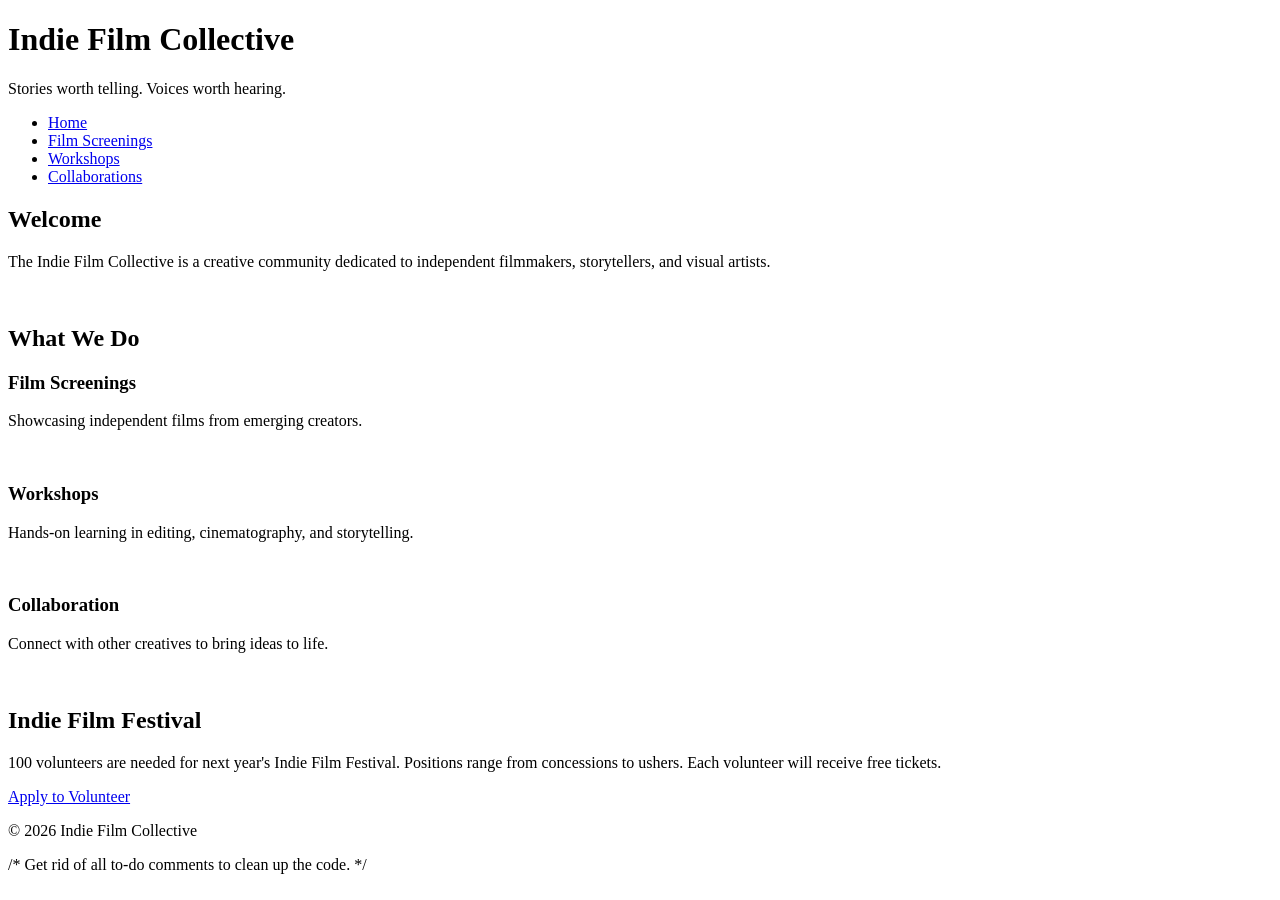
==== index.html @ 5c9a1e25 "Added new html pages Gave each of the pages general structure, proper links to each page, headers, a" ====
<!DOCTYPE html>
<html lang="en">
<head>
    <meta charset="UTF-8">
    <meta name="viewport" content="width=device-width, initial-scale=1.0">
    <title>Indie Film Collective</title>
    <link rel="stylesheet" href="styles.css">
</head>

<body>
<!-- Copy and paste this header in each new page DONE -->
    <header>
        <h1>Indie Film Collective</h1>
        <p>Stories worth telling. Voices worth hearing.</p>
    </header>
<!-- Update these hrefs to relative links to their new pages and copy and paste in each new page DONE -->
    <nav>
        <ul>
            <li><a href="index.html">Home</a></li>
            <li><a href="screenings.html">Film Screenings</a></li>
            <li><a href="workshops.html">Workshops</a></li>
            <li><a href="collaborations.html">Collaborations</a></li>
        </ul>
    </nav>
    <main>
        <!-- This section stays on the homepage -->
        <section>
            <h2>Welcome</h2>
            <p>The Indie Film Collective is a creative community dedicated to independent filmmakers, storytellers, and visual artists.</p>
            <img src="images/filmmaker.jpg" width="500" alt="">
        </section>
        <section> <!-- This section can be deleted from the homepage. It will not be copied to a new page -->
            <h2>What We Do</h2>
            <div class="card-row">
                <!-- Transfer this section the the new screenings page -->
                <section id="screenings">
                    <h3>Film Screenings</h3>
                    <p>Showcasing independent films from emerging creators.</p>
                    <img src="images/screenings.jpg" width="500" alt="">
                </section>
                <!-- Transfer this section the the new workshops page -->
                <section id="workshops">
                    <h3>Workshops</h3>
                    <p>Hands-on learning in editing, cinematography, and storytelling.</p>
                    <img src="images/workshops.jpg" width="500" alt="">
                </section>            
                <!-- Transfer this section the the new collaborations page -->
                <section id="collaborations">
                    <h3>Collaboration</h3>
                    <p>Connect with other creatives to bring ideas to life.</p>
                    <img src="images/collaboration.jpg" width="500" alt="">
                </section>
            </div>
        </section>
    </main>
<!--Copy this aside in each new page DONE-->
    <aside>
        <h2>Indie Film Festival</h2>
        <p>100 volunteers are needed for next year's Indie Film Festival. Positions range from concessions to ushers. Each volunteer will receive free tickets.</p>
        <a href="#">Apply to Volunteer</a>
    </aside>
<!--Copy this footer in each new page DONE-->
    <footer>
        <p>&copy; 2026 Indie Film Collective</p>
    </footer>
</body>
</html>

/* Get rid of all to-do comments to clean up the code. */
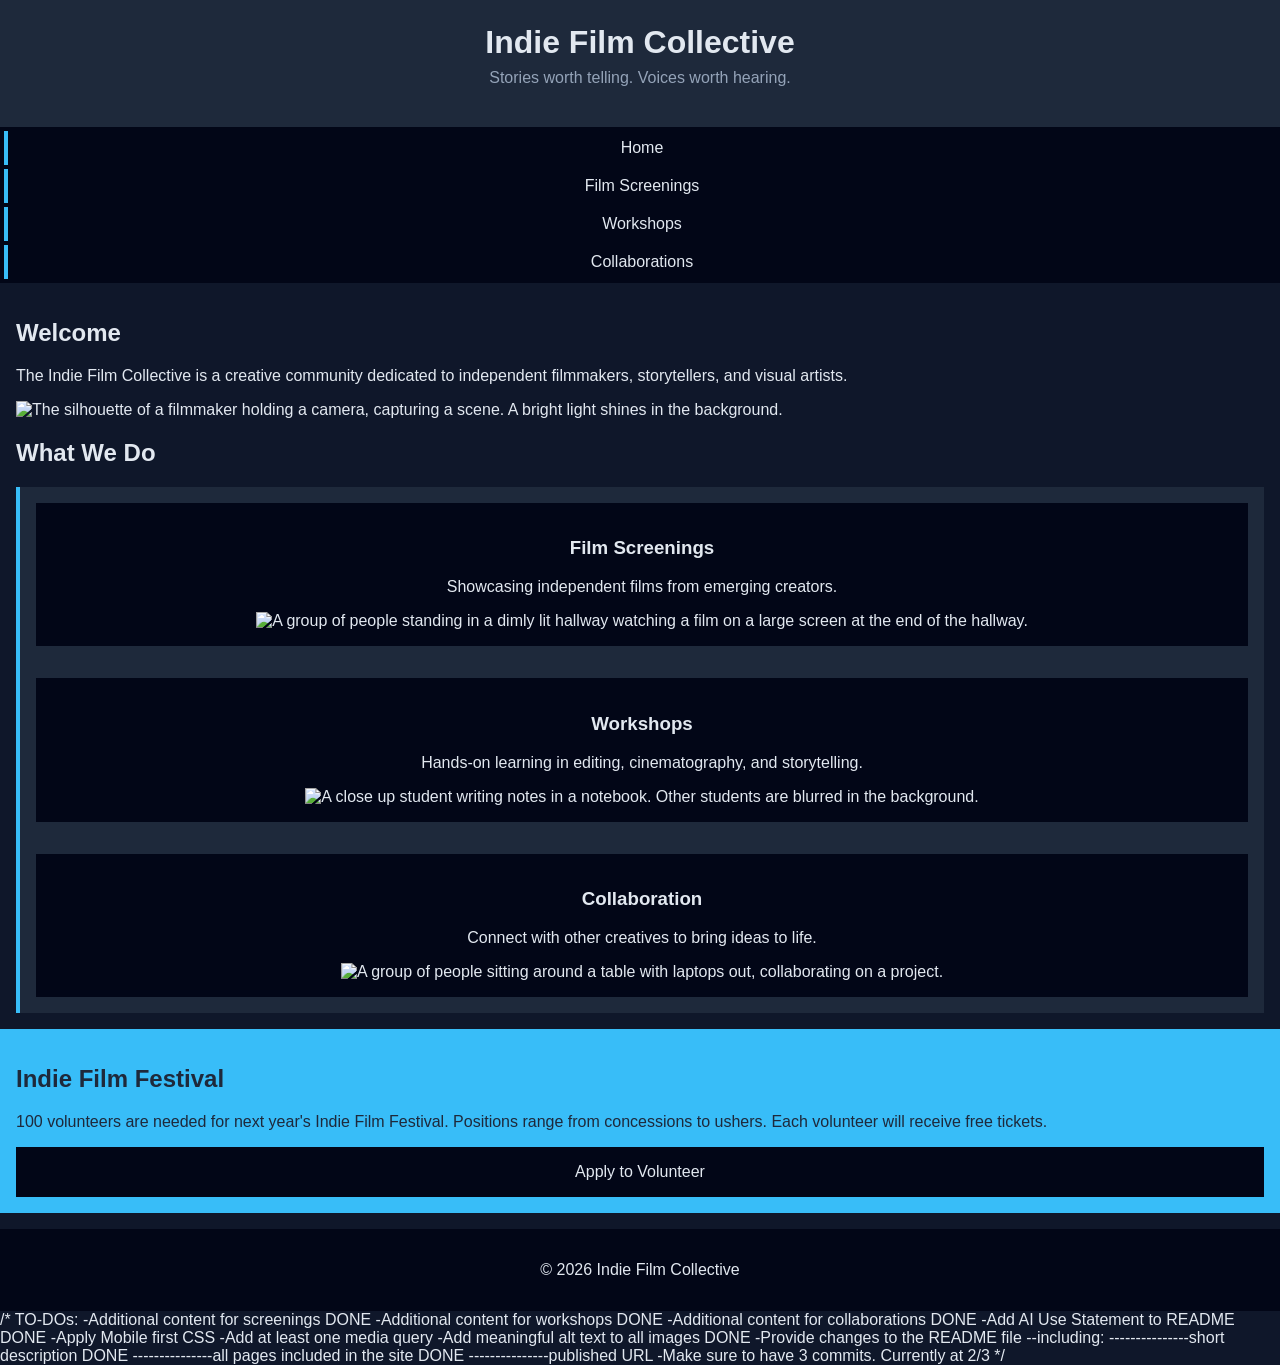
==== commit 2bb93aff: "Completed html completed all html editing and additions. README has been updated but still needs a U" ====
--- a/index.html
+++ b/index.html
@@ -8,12 +8,12 @@
 </head>
 
 <body>
-<!-- Copy and paste this header in each new page DONE -->
+
     <header>
         <h1>Indie Film Collective</h1>
         <p>Stories worth telling. Voices worth hearing.</p>
     </header>
-<!-- Update these hrefs to relative links to their new pages and copy and paste in each new page DONE -->
+
     <nav>
         <ul>
             <li><a href="index.html">Home</a></li>
@@ -22,48 +22,83 @@
             <li><a href="collaborations.html">Collaborations</a></li>
         </ul>
     </nav>
+
     <main>
-        <!-- This section stays on the homepage -->
         <section>
             <h2>Welcome</h2>
             <p>The Indie Film Collective is a creative community dedicated to independent filmmakers, storytellers, and visual artists.</p>
-            <img src="images/filmmaker.jpg" width="500" alt="">
+            <img src="images/filmmaker.jpg" width="500" 
+                alt="The silhouette of a filmmaker holding a camera, capturing a scene. A bright light shines in the background."
+                title="Indie Filmmaker">
         </section>
-        <section> <!-- This section can be deleted from the homepage. It will not be copied to a new page -->
+        <section>
             <h2>What We Do</h2>
             <div class="card-row">
-                <!-- Transfer this section the the new screenings page -->
                 <section id="screenings">
+                    <a href="screenings.html">
                     <h3>Film Screenings</h3>
                     <p>Showcasing independent films from emerging creators.</p>
-                    <img src="images/screenings.jpg" width="500" alt="">
+                    <img src="images/screenings.jpg" width="500" 
+                    alt="A group of people standing in a dimly lit hallway watching a film on a large screen at the end of the hallway."
+                        title="People Watching a Film">
+                    </a>
                 </section>
-                <!-- Transfer this section the the new workshops page -->
+                
                 <section id="workshops">
+                    <a href="workshops.html">
                     <h3>Workshops</h3>
                     <p>Hands-on learning in editing, cinematography, and storytelling.</p>
-                    <img src="images/workshops.jpg" width="500" alt="">
+                    <img src="images/workshops.jpg" width="500" 
+                    alt="A close up student writing notes in a notebook. Other students are blurred in the background."
+                        title="Students in a Class">
+                    </a>
                 </section>            
-                <!-- Transfer this section the the new collaborations page -->
+                
                 <section id="collaborations">
+                    <a href="collaborations.html">
                     <h3>Collaboration</h3>
                     <p>Connect with other creatives to bring ideas to life.</p>
-                    <img src="images/collaboration.jpg" width="500" alt="">
+                    <img src="images/collaboration.jpg" width="500" 
+                    alt="A group of people sitting around a table with laptops out, collaborating on a project."
+                        title="People Collaborating">
+                    </a>
                 </section>
             </div>
         </section>
     </main>
-<!--Copy this aside in each new page DONE-->
+
     <aside>
         <h2>Indie Film Festival</h2>
         <p>100 volunteers are needed for next year's Indie Film Festival. Positions range from concessions to ushers. Each volunteer will receive free tickets.</p>
         <a href="#">Apply to Volunteer</a>
     </aside>
-<!--Copy this footer in each new page DONE-->
+
     <footer>
         <p>&copy; 2026 Indie Film Collective</p>
     </footer>
+
 </body>
 </html>
 
-/* Get rid of all to-do comments to clean up the code. */ +
+/* TO-DOs:
+-Additional content for screenings DONE
+-Additional content for workshops DONE
+-Additional content for collaborations DONE
+
+-Add AI Use Statement to README DONE
+
+-Apply Mobile first CSS
+-Add at least one media query
+
+-Add meaningful alt text to all images DONE
+
+-Provide changes to the README file
+--including: 
+---------------short description DONE
+---------------all pages included in the site DONE
+---------------published URL
+
+-Make sure to have 3 commits. Currently at 2/3
+
+*/
--- a/styles.css
+++ b/styles.css
@@ -0,0 +1,111 @@
+/* CSS by Christina Carrasquilla, iteration by Alec Johnson*/
+
+/* ===== Color Palette ===== 
+
+    backgound: #0f172a;
+    nav-footer: #020617;
+    card: #1e293b;
+    text-main: #e2e8f0;
+    text-muted: #94a3b8;
+    accent: #38bdf8;
+}
+*/
+
+/* ===== GLOBAL (Base) Styles ===== */
+body {
+    font-family: Helvetica, Arial, sans-serif;
+    margin: 0;
+    background-color: #0f172a;
+    color: #e2e8f0;
+    min-width:500px;
+    display:grid;
+    grid-template-columns:1fr;
+}
+
+header {
+    background-color: #1e293b;
+    text-align: center;
+    padding: 1.5rem;
+}
+
+header h1 {
+    margin: 0;
+}
+
+header p {
+    margin-top: 0.5rem;
+    color: #94a3b8;
+}
+
+nav {
+    background-color: #020617;
+}
+
+nav ul {
+    list-style: none;
+    margin: 0;
+    padding: 0;
+}
+
+nav a {
+    color: #e2e8f0;
+    text-decoration: none;
+    padding: 0.5rem;
+    display: block;
+    border-left: 4px solid #38bdf8;
+    margin: .25rem;
+}
+
+nav a:hover {
+    background-color: #334155;
+}
+
+main {
+    padding: 1rem;
+}
+
+img {
+    width:100%;
+}
+
+#screenings, #workshops, #collaborations {
+    background-color: #1e293b;
+    padding: 1rem;
+    padding: 1rem;
+    border-left: 4px solid #38bdf8;
+}
+
+aside {
+    background-color: #38bdf8;
+    color: #1e293b;
+    padding: 1rem;
+    padding: 1rem;
+}
+
+a {
+    display:block;
+    background-color:#020617;
+    color:#e2e8f0;
+    padding:1rem 2rem;
+    text-decoration:none;
+    text-align:center;
+}
+a:hover {
+    color:#020617;
+    background-color:#e2e8f0;
+}
+
+footer {
+    background-color: #020617;
+    text-align: center;
+    padding: 1rem;
+    margin-top: 1rem;
+}
+
+/* ===== Media Query (Medium) ===== */
+/* write a media query for a screen with at least 800px */
+/* change the body's grid template to 1fr 300px */
+/* target the header, nav, and footer and style their grid-column to 1/-1 */
+/* target the nav and display it flex, spaceed around */
+/* target the .card-row to display flex */
+/* target the sections in .card-row witha width for 30% */
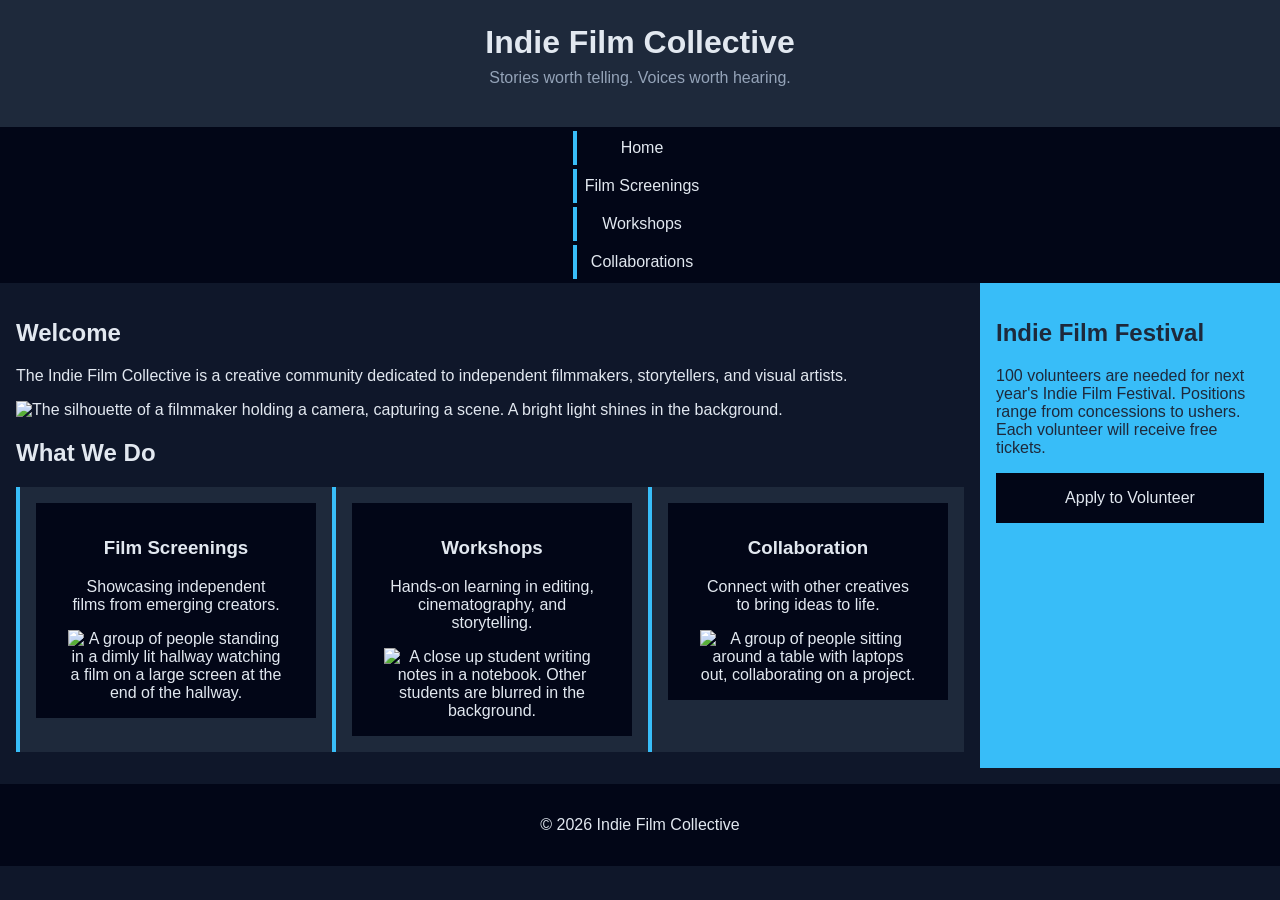
==== commit 54493ee7: "Completed CSS Completed media query and cleaned up spacing in code. I also deleted unnecessary comme" ====
--- a/index.html
+++ b/index.html
@@ -26,7 +26,8 @@
     <main>
         <section>
             <h2>Welcome</h2>
-            <p>The Indie Film Collective is a creative community dedicated to independent filmmakers, storytellers, and visual artists.</p>
+            <p>The Indie Film Collective is a creative community dedicated to 
+                independent filmmakers, storytellers, and visual artists.</p>
             <img src="images/filmmaker.jpg" width="500" 
                 alt="The silhouette of a filmmaker holding a camera, capturing a scene. A bright light shines in the background."
                 title="Indie Filmmaker">
@@ -39,7 +40,7 @@
                     <h3>Film Screenings</h3>
                     <p>Showcasing independent films from emerging creators.</p>
                     <img src="images/screenings.jpg" width="500" 
-                    alt="A group of people standing in a dimly lit hallway watching a film on a large screen at the end of the hallway."
+                        alt="A group of people standing in a dimly lit hallway watching a film on a large screen at the end of the hallway."
                         title="People Watching a Film">
                     </a>
                 </section>
@@ -47,9 +48,10 @@
                 <section id="workshops">
                     <a href="workshops.html">
                     <h3>Workshops</h3>
-                    <p>Hands-on learning in editing, cinematography, and storytelling.</p>
+                    <p>Hands-on learning in editing, cinematography, and 
+                        storytelling.</p>
                     <img src="images/workshops.jpg" width="500" 
-                    alt="A close up student writing notes in a notebook. Other students are blurred in the background."
+                        alt="A close up student writing notes in a notebook. Other students are blurred in the background."
                         title="Students in a Class">
                     </a>
                 </section>            
@@ -59,7 +61,7 @@
                     <h3>Collaboration</h3>
                     <p>Connect with other creatives to bring ideas to life.</p>
                     <img src="images/collaboration.jpg" width="500" 
-                    alt="A group of people sitting around a table with laptops out, collaborating on a project."
+                        alt="A group of people sitting around a table with laptops out, collaborating on a project."
                         title="People Collaborating">
                     </a>
                 </section>
@@ -69,7 +71,9 @@
 
     <aside>
         <h2>Indie Film Festival</h2>
-        <p>100 volunteers are needed for next year's Indie Film Festival. Positions range from concessions to ushers. Each volunteer will receive free tickets.</p>
+        <p>100 volunteers are needed for next year's Indie Film Festival. 
+            Positions range from concessions to ushers. Each volunteer will 
+            receive free tickets.</p>
         <a href="#">Apply to Volunteer</a>
     </aside>
 
@@ -79,26 +83,3 @@
 
 </body>
 </html>
-
-
-/* TO-DOs:
--Additional content for screenings DONE
--Additional content for workshops DONE
--Additional content for collaborations DONE
-
--Add AI Use Statement to README DONE
-
--Apply Mobile first CSS
--Add at least one media query
-
--Add meaningful alt text to all images DONE
-
--Provide changes to the README file
---including: 
----------------short description DONE
----------------all pages included in the site DONE
----------------published URL
-
--Make sure to have 3 commits. Currently at 2/3
-
-*/
--- a/styles.css
+++ b/styles.css
@@ -103,9 +103,25 @@
 }
 
 /* ===== Media Query (Medium) ===== */
-/* write a media query for a screen with at least 800px */
-/* change the body's grid template to 1fr 300px */
-/* target the header, nav, and footer and style their grid-column to 1/-1 */
-/* target the nav and display it flex, spaceed around */
-/* target the .card-row to display flex */
-/* target the sections in .card-row witha width for 30% */+@media screen and (min-width: 800px) {
+    body {
+        grid-template-columns: 1fr 300px;
+    }
+
+    header, nav, footer {
+        grid-column: 1 / -1;
+    }
+
+    nav {
+        display: flex;
+        justify-content: space-around;
+    }
+
+    .card-row {
+        display: flex;
+    }
+
+    .card-row section {
+        width: 30%;
+    }
+}
